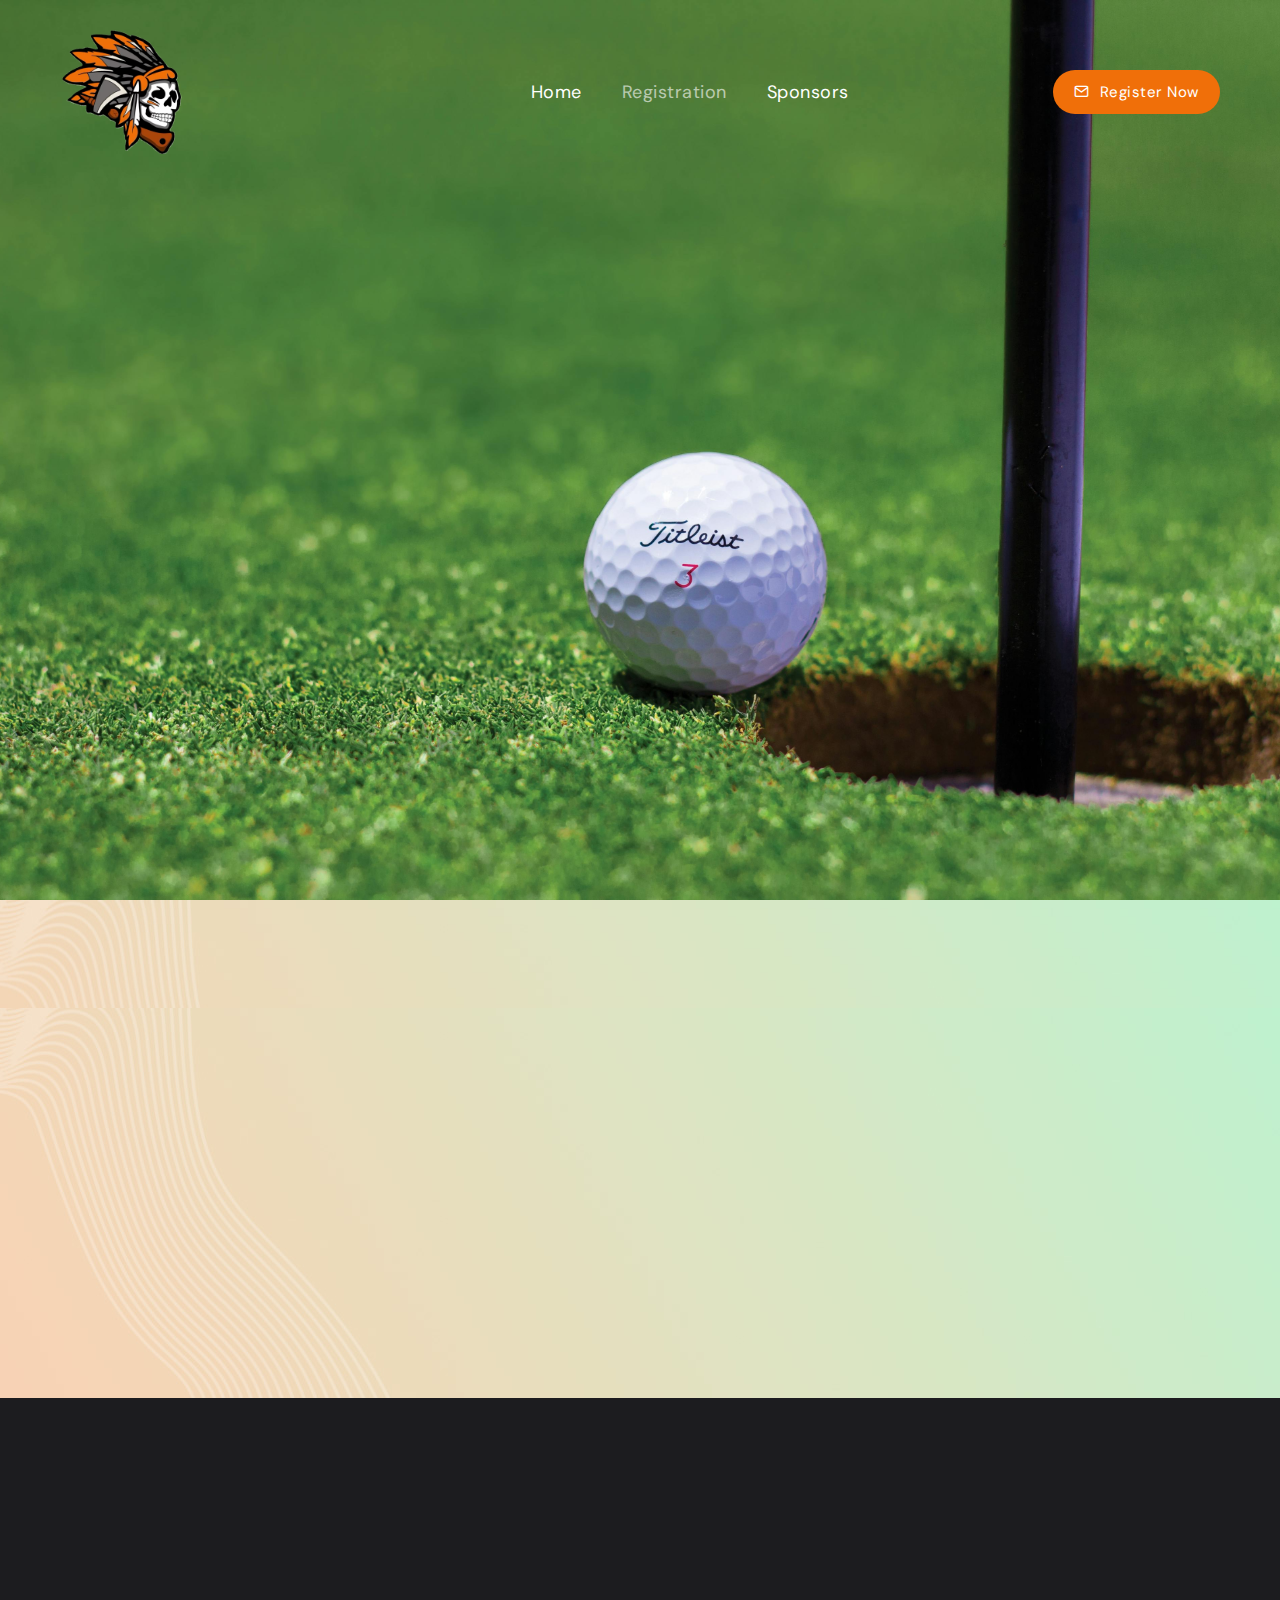
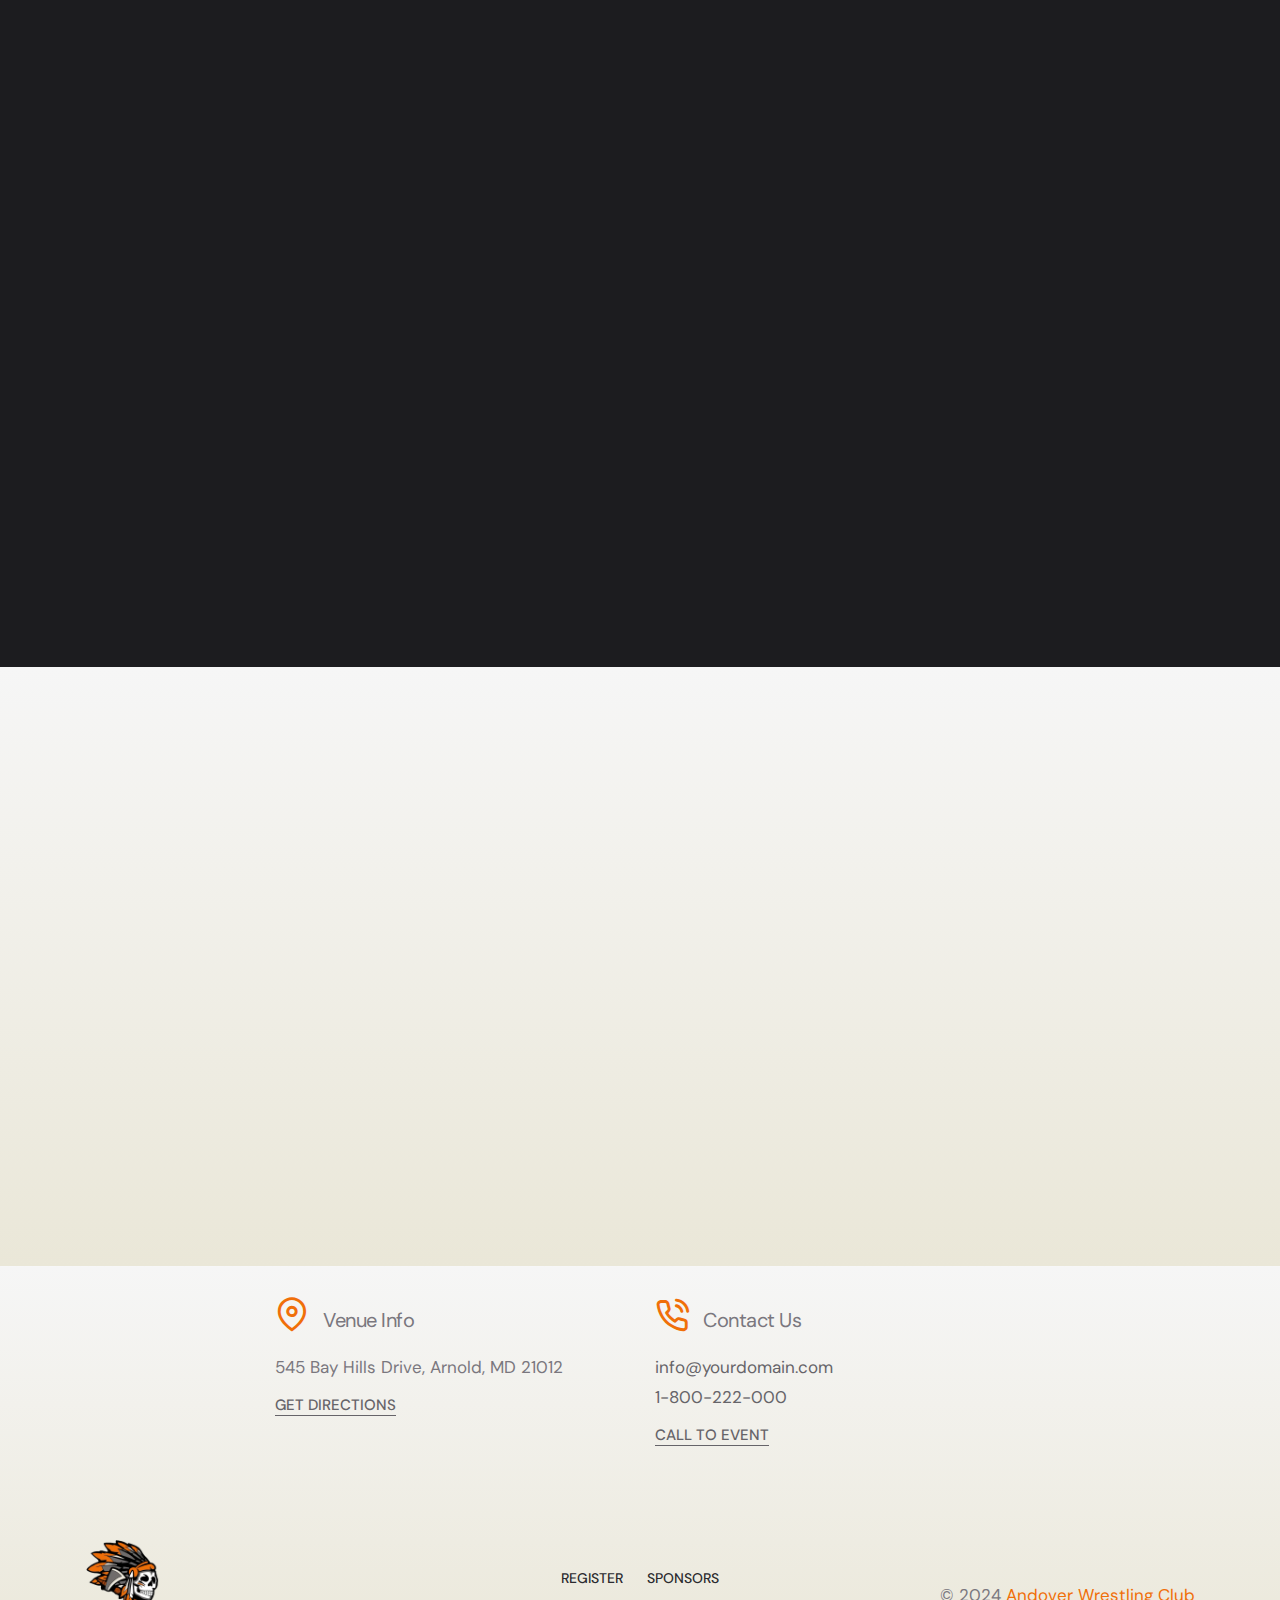
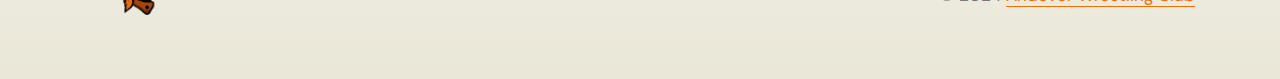
==== registration.html @ c6f67a7e "Initial Commit" ====
﻿<!DOCTYPE html>
<html class="no-js" lang="en">
  <head>
    <title>Andover Wrestling | 2nd Annual Golf Tournament</title>
    <meta charset="utf-8" />
    <meta http-equiv="X-UA-Compatible" content="IE=edge" />
    <meta name="viewport" content="width=device-width,initial-scale=1.0" />
    <meta
      name="description"
      content="Join us for the Andover Wrestling 2nd Annual Golf Tournament on May 19, 2025, at Bay Hills Golf Course in Arnold, MD. Support youth wrestling while enjoying a great day of golf and prizes!"
    />
    <!-- favicon icon -->
    <link rel="shortcut icon" href="images/favicon.ico" />
    <!-- google fonts preconnect -->
    <link rel="preconnect" href="https://fonts.googleapis.com" crossorigin />
    <link rel="preconnect" href="https://fonts.gstatic.com" crossorigin />
    <!-- style sheets and font icons -->
    <link rel="stylesheet" href="css/vendors.min.css" />
    <link rel="stylesheet" href="css/icon.min.css" />
    <link rel="stylesheet" href="css/style.css" />
    <link rel="stylesheet" href="css/responsive.css" />
    <link rel="stylesheet" href="css/conference.css" />
  </head>
  <body data-mobile-nav-style="classic">
    <!-- start header -->
    <header>
      <!-- start navigation -->
      <nav
        class="navbar navbar-expand-lg header-transparent bg-transparent disable-fixed"
      >
        <div class="container-fluid">
          <div class="col-auto col-lg-3 me-lg-0 me-auto">
            <a class="navbar-brand" href="index.html">
              <img
                src="images/Logo.png"
                data-at2x="images/Logo.png"
                alt="Andover Wrestling Golf Tournament Logo"
                class="default-logo"
              />
              <img
                src="images/Logo.png"
                data-at2x="images/Logo.png"
                alt=""
                class="alt-logo"
              />
              <img
                src="images/Logo.png"
                data-at2x="images/Logo.png"
                alt=""
                class="mobile-logo"
                style="max-height: 55px"
              />
            </a>
          </div>
          <div class="col-auto menu-order position-static">
            <button
              class="navbar-toggler float-start"
              type="button"
              data-bs-toggle="collapse"
              data-bs-target="#navbarNav"
              aria-controls="navbarNav"
              aria-label="Toggle navigation"
            >
              <span class="navbar-toggler-line"></span>
              <span class="navbar-toggler-line"></span>
              <span class="navbar-toggler-line"></span>
              <span class="navbar-toggler-line"></span>
            </button>
            <div class="collapse navbar-collapse" id="navbarNav">
              <ul class="navbar-nav alt-font ls-05px">
                <li class="nav-item">
                  <a href="index.html" class="nav-link">Home</a>
                </li>
                <li class="nav-item">
                  <a href="registration.html" class="nav-link">Registration</a>
                </li>
                <li class="nav-item">
                  <a href="sponsors.html" class="nav-link">Sponsors</a>
                </li>
              </ul>
            </div>
          </div>
          <div class="col-auto col-lg-2 text-end xs-ps-0 xs-pe-0">
            <div class="header-icon">
              <div class="header-button">
                <a
                  href="#register-form"
                  class="btn btn-small text-transform-none btn-base-color border-1 left-icon btn-rounded fw-500"
                >
                  <i
                    class="feather icon-feather-mail d-none d-xl-inline-block"
                  ></i>
                  Register Now
                </a>
              </div>
            </div>
          </div>
        </div>
      </nav>
    </header>
    <!-- end header -->
    <!-- start page title -->
    <section
      class="page-title-big-typography ipad-top-space-margin"
      data-parallax-background-ratio="0.5"
      style="
        height: 100vh;
        background-image: url(images/register-bg.jpg);
        background-position: bottom center;
      "
    >
      <div class="container">
        <div
          class="row align-items-center justify-content-center extra-small-screen"
        >
          <div class="col-lg-8 text-center page-title-extra-large">
            <h1 class="mb-0 text-white alt-font fw-600 ls-minus-5px">
              <span
                class="alt-font fs-100 md-fs-80 xs-fs-60 mt-15px text-outline-shadow fw-600 text-shadow-double-large"
                data-anime='{ "opacity": [0, 1], "easing": "easeOutQuad", "duration": 1000, "delay": 800 }'
                >Event Registration</span
              >
            </h1>
          </div>
        </div>
      </div>
    </section>
    <!-- end page title -->
    <!-- start section -->
    <section
      class="pt-0 half-section d-none d-md-block"
      style="background-image: url(images/demo-3d-parallax-bg.jpg)"
    >
      <div class="container-fluid">
        <div class="row">
          <div
            class="p-0 overlap-section text-start ps-7"
            data-anime='{ "opacity": [0, 1], "translateY": [50, 0], "delay": 1000, "duration": 600, "easing": "easeOutQuad" }'
          >
            <img
              src="images/golfball-rb.png"
              alt=""
              class="animation-rotation"
              style="max-height: 75px"
            />
          </div>
        </div>
      </div>
    </section>
    <!-- end section -->
    <!-- start section -->
    <section class="pt-0 sm-pt-50px overflow-hidden" style="background-image: url(images/demo-3d-parallax-bg.jpg)"">
      <div class="container">
        <div
          class="row row-cols-1 row-cols-lg-3 row-cols-md-2 justify-content-center"
          data-anime='{ "el": "childs", "translateX": [0, 0], "opacity": [0,1], "duration": 1200, "delay": 0, "staggervalue": 300, "easing": "easeOutQuad" }'
        >
          <!-- start rotate box item -->
          <div class="col rotate-box-style-02 md-mb-30px">
            <div class="w-100 min-h-300px text-center rotate-box to-left">
              <!-- start front side -->
              <div
                class="w-100 h-100 overflow-hidden z-index-1 border-radius-5px front-side border border-color-transparent-white-light"
              >
                <div class="rotate-content-front z-index-2">
                  <i
                    class="line-icon-Geo2-Love icon-extra-large text-base-color mb-25px"
                  ></i>
                  <div class="fs-20 text-white mb-5px">Attend here</div>
                  <span class="w-60 lg-w-70 d-block m-auto"
                    >545 Bay Hills Drive, Arnold, MD 21012</span
                  >
                </div>
              </div>
              <!-- end front side -->
              <!-- start back side -->
              <div
                class="w-100 h-100 overflow-hidden border-radius-5px back-side cover-background"
                style="
                  background-image: url(images/map.jpg);
                "
              >
                <div class="opacity-light bg-charcoal-blue"></div>
                <div
                  class="d-flex flex-column align-items-center justify-content-center h-100 z-index-2 rotate-content-back p-15"
                >
                  <a
                    href="https://www.google.com/maps/place/Bay+Hills+Golf+Club/@39.0449818,-76.479569,599m/data=!3m2!1e3!4b1!4m6!3m5!1s0x89b7f83e22e1c805:0xe577677ba167a8dd!8m2!3d39.0449777!4d-76.4769941!16s%2Fg%2F1tjrqw9m?entry=ttu&g_ep=EgoyMDI1MDEyOS4xIKXMDSoASAFQAw%3D%3D"
                    target="_blank"
                    class="btn btn-large btn-dark-gray btn-hover-animation btn-round-edge btn-box-shadow align-self-center"
                  >
                    <span>
                      <span class="btn-text">Location map</span>
                      <span class="btn-icon"
                        ><i class="fa-solid fa-arrow-right"></i
                      ></span>
                    </span>
                  </a>
                </div>
                <!-- end back side -->
              </div>
            </div>
          </div>
          <!-- end rotate box item -->
          <!-- start rotate box item -->
          <div class="col rotate-box-style-02 md-mb-30px">
            <div class="w-100 min-h-300px text-center rotate-box to-left">
              <!-- start front side -->
              <div
                class="w-100 h-100 overflow-hidden z-index-1 border-radius-5px front-side border border-color-transparent-white-light"
              >
                <div class="rotate-content-front z-index-2">
                  <i
                    class="line-icon-Headset icon-extra-large text-base-color mb-25px"
                  ></i>
                  <div class="fs-20 text-white mb-5px">Let's talk</div>
                  <span class="d-block m-auto">Feel free to get in touch?</span>
                  <span class="d-block m-auto">Give us a call toady.</span>
                </div>
              </div>
              <!-- end front side -->
              <!-- start back side -->
              <div
                class="w-100 h-100 overflow-hidden border-radius-5px back-side cover-background"
                style="
                  background-image: url('images/phone.jpg');
                "
              >
                <div class="opacity-light bg-charcoal-blue"></div>
                <div
                  class="d-flex flex-column align-items-center justify-content-center h-100 z-index-2 rotate-content-back p-15"
                >
                  <a
                    href="tel:+1-800-222-000"
                    class="btn btn-large btn-dark-gray btn-hover-animation btn-round-edge btn-box-shadow align-self-center"
                  >
                    <span>
                      <span class="btn-text">Talk with us</span>
                      <span class="btn-icon"
                        ><i class="fa-solid fa-arrow-right"></i
                      ></span>
                    </span>
                  </a>
                </div>
                <!-- end back side -->
              </div>
            </div>
          </div>
          <!-- end rotate box item -->
          <!-- start rotate box item -->
          <div class="col rotate-box-style-02">
            <div class="w-100 min-h-300px text-center rotate-box to-left">
              <!-- start front side -->
              <div
                class="w-100 h-100 overflow-hidden z-index-1 border-radius-5px front-side border border-color-transparent-white-light"
              >
                <div class="rotate-content-front z-index-2">
                  <i
                    class="line-icon-Mail-Read icon-extra-large text-base-color mb-25px"
                  ></i>
                  <div class="fs-20 text-white mb-5px">Say hello</div>
                  <span class="d-block m-auto">How can we help you?</span>
                  <span class="d-block m-auto">Send us an email.</span>
                </div>
              </div>
              <!-- end front side -->
              <!-- start back side -->
              <div
                class="w-100 h-100 overflow-hidden border-radius-5px back-side cover-background"
                style="
                  background-image: url('images/typing.jpg');
                "
              >
                <div class="opacity-light bg-charcoal-blue"></div>
                <div
                  class="d-flex flex-column align-items-center justify-content-center h-100 z-index-2 rotate-content-back p-15"
                >
                  <a
                    href="mailto:info@yourdomain.com"
                    class="btn btn-large btn-dark-gray btn-hover-animation btn-round-edge btn-box-shadow align-self-center"
                  >
                    <span>
                      <span class="btn-text">Support desk</span>
                      <span class="btn-icon"
                        ><i class="fa-solid fa-arrow-right"></i
                      ></span>
                    </span>
                  </a>
                </div>
                <!-- end back side -->
              </div>
            </div>
          </div>
          <!-- end rotate box item -->
        </div>
      </div>
    </section>
    <!-- end section -->
    <!-- start section -->
    <section class="bg-midnight-blue pt-10" id="register-form">
      <div class="container">
        <div
          class="row justify-content-center mb-3 xs-mb-8"
          data-anime='{ "translateY": [50, 0], "opacity": [0,1], "duration": 600, "delay": 0, "staggervalue": 300, "easing": "easeOutQuad" }'
        >
          <div class="col-xl-7 col-lg-8 text-center">
            <h2 class="alt-font text-white fw-500 ls-minus-2px">
              <span
                class="w-20px h-4px d-inline-block bg-base-color me-10px"
              ></span
              >Register now and be a part of the tournament.
            </h2>
          </div>
        </div>
        <div
          class="row row-cols-md-1 justify-content-center"
          data-anime='{ "translateY": [0, 0], "opacity": [0,1], "duration": 600, "delay": 100, "staggervalue": 300, "easing": "easeOutQuad" }'
        >
          <div class="col-xl-9 col-lg-11">
            <!-- start contact form -->
            <form
              action="email-templates/contact-form.php"
              method="post"
              class="row contact-form-style-02"
            >
              <div class="col-md-6 mb-30px">
                <input
                  class="input-name bg-transparent border-color-transparent-white-light form-control required"
                  type="text"
                  name="name"
                  placeholder="Your name*"
                />
              </div>
              <div class="col-md-6 mb-30px">
                <input
                  class="bg-transparent border-color-transparent-white-light form-control required"
                  type="email"
                  name="email"
                  placeholder="Your email address*"
                />
              </div>
              <div class="col-md-6 mb-30px">
                <input
                  class="bg-transparent border-color-transparent-white-light form-control"
                  type="tel"
                  name="phone"
                  placeholder="Your phone"
                />
              </div>
              <div class="col-md-6 mb-30px">
                <input
                  class="bg-transparent border-color-transparent-white-light form-control"
                  type="text"
                  name="subject"
                  name="subject"
                  placeholder="Your subject"
                />
              </div>
              <div class="col-md-12 mb-40px">
                <textarea
                  class="bg-transparent border-color-transparent-white-light form-control"
                  cols="40"
                  rows="4"
                  name="comment"
                  placeholder="Please Include the names of all golfers in your group, and any special requests or accommodations needed."
                ></textarea>
              </div>
              <div class="col-lg-7 col-md-8">
                <p class="mb-0 lh-30 text-center text-md-start fs-16">
                  Upon submission, you will be responsible for payment to complete your registration. Payment can be made via Venmo using the QR code or link provided. If you have any questions, please contact us at
                  <a href="mailto:info@yourdomain.com">info@yourdomain.com</a>.
                </p>
              </div>
              <div class="col-lg-5 col-md-4 text-center text-md-end sm-mt-20px">
                <input type="hidden" name="redirect" value="" />
                <button
                  class="btn btn-medium btn-base-color btn-hover-animation btn-round-edge btn-box-shadow align-self-center submit"
                  type="submit"
                >
                  <span>
                    <span class="btn-text">Submit</span>
                    <span class="btn-icon"
                      ><i class="fa-solid fa-arrow-right"></i
                    ></span>
                  </span>
                </button>
              </div>
              <div class="col-12">
                <div class="form-results mt-20px d-none"></div>
              </div>
            </form>
            <!-- end contact form -->
          </div>
        </div>
      </div>
    </section>
    <!-- end section -->
    <!-- start section -->
    <section
      class="gradient-sky border-bottom border-color-transparent-white-light"
    >
      <div class="container">
        <div class="row align-items-center">
          <div
            class="col-lg-6 md-mb-50px position-relative"
            data-anime='{ "effect": "slide", "color": "#ffffff", "direction":"lr", "easing": "easeOutQuad", "delay":50}'
          >
            <img
              class="w-100 border-radius-5px"
              src="images/register-bg.webp"
              alt=""
            />
          </div>
          <div
            class="col-xl-5 offset-xl-1 col-lg-6"
            data-anime='{ "el": "childs", "translateY": [50, 0], "opacity": [0,1], "duration": 600, "delay": 0, "staggervalue": 300, "easing": "easeOutQuad" }'
          >
            <h2
              class="alt-font text-medium-gray fw-500 ls-minus-2px mb-35px lg-mb-30px"
            >
              <span
                class="w-20px h-4px d-inline-block bg-base-color me-10px"
              ></span
              >Frequently asked and question.
            </h2>
            <div class="row justify-content-center">
              <div class="col-12">
                <div
                  class="accordion accordion-style-02"
                  id="accordion-style-02"
                  data-active-icon="icon-feather-minus"
                  data-inactive-icon="icon-feather-plus"
                >
                  <!-- start accordion item -->
                  <div class="accordion-item active-accordion">
                    <div
                      class="accordion-header border-bottom border-color-transparent-white-light"
                    >
                      <a
                        href=""
                        data-bs-toggle="collapse"
                        data-bs-target="#accordion-style-02-01"
                        aria-expanded="true"
                        data-bs-parent="#accordion-style-02"
                      >
                        <div class="accordion-title mb-0 position-relative">
                          <i
                            class="feather icon-feather-minus body-text-color"
                          ></i
                          ><span class="fs-18 text-black"
                            >Can I pay cash at the event?</span
                          >
                        </div>
                      </a>
                    </div>
                    <div
                      id="accordion-style-02-01"
                      class="accordion-collapse collapse show"
                      data-bs-parent="#accordion-style-02"
                    >
                      <div
                        class="accordion-body last-paragraph-no-margin border-bottom border-color-transparent-white-light text-medium-gray"
                      >
                        <p>
                          Lorem ipsum is simply dummy text of typesetting
                          industry. standard dummy text.
                        </p>
                      </div>
                    </div>
                  </div>
                  <!-- end accordion item -->
                  <!-- start accordion item -->
                  <div class="accordion-item">
                    <div
                      class="accordion-header border-bottom border-color-transparent-white-light"
                    >
                      <a
                        href=""
                        data-bs-toggle="collapse"
                        data-bs-target="#accordion-style-02-02"
                        aria-expanded="false"
                        data-bs-parent="#accordion-style-02"
                      >
                        <div class="accordion-title mb-0 position-relative">
                          <i
                            class="feather icon-feather-plus body-text-color"
                          ></i
                          ><span class="fs-18 text-black"
                            >What are my payment options?</span
                          >
                        </div>
                      </a>
                    </div>
                    <div
                      id="accordion-style-02-02"
                      class="accordion-collapse collapse"
                      data-bs-parent="#accordion-style-02"
                    >
                      <div
                        class="accordion-body last-paragraph-no-margin border-bottom border-color-transparent-white-light text-medium-gray"
                      >
                        <p>
                          Lorem ipsum is simply dummy text of typesetting
                          industry. standard dummy text.
                        </p>
                      </div>
                    </div>
                  </div>
                  <!-- end accordion item -->
                  <!-- start accordion item -->
                  <div class="accordion-item">
                    <div
                      class="accordion-header border-bottom border-color-transparent"
                    >
                      <a
                        href=""
                        data-bs-toggle="collapse"
                        data-bs-target="#accordion-style-02-03"
                        aria-expanded="false"
                        data-bs-parent="#accordion-style-02"
                      >
                        <div class="accordion-title mb-0 position-relative">
                          <i
                            class="feather icon-feather-plus body-text-color"
                          ></i
                          ><span class="fs-18 text-black"
                            >Some other Question?</span
                          >
                        </div>
                      </a>
                    </div>
                    <div
                      id="accordion-style-02-03"
                      class="accordion-collapse collapse"
                      data-bs-parent="#accordion-style-02"
                    >
                      <div
                        class="accordion-body last-paragraph-no-margin border-bottom border-color-transparent text-medium-gray"
                      >
                        <p>
                          Lorem ipsum is simply dummy text of typesetting
                          industry. standard dummy text.
                        </p>
                      </div>
                    </div>
                  </div>
                  <!-- end accordion item -->
                </div>
              </div>
            </div>
          </div>
        </div>
      </div>
    </section>
    <!-- end section -->
        <!-- start footer -->
        <footer class="gradient-sky">
            <div class="container">
              <!-- Top Footer: Venue & Contact Info -->
              <div class="row justify-content-center text-center text-sm-start mb-4">
                <!-- Venue Info -->
                <div class="col-lg-4 col-md-6 mb-4">
                  <h4 class="alt-font text-medium-gray mb-10px fs-20">
                    <i
                      class="feather icon-feather-map-pin icon-medium text-base-color me-10px"
                    ></i>
                    Venue Info
                  </h4>
                  <p class="mb-2">545 Bay Hills Drive, Arnold, MD 21012</p>
                  <a
                    href="https://www.google.com/maps/place/Bay+Hills+Golf+Club/@39.0449818,-76.479569,599m/data=!3m2!1e3!4b1!4m6!3m5!1s0x89b7f83e22e1c805:0xe577677ba167a8dd!8m2!3d39.0449777!4d-76.4769941!16s%2Fg%2F1tjrqw9m?entry=ttu&g_ep=EgoyMDI1MDEyOS4xIKXMDSoASAFQAw%3D%3D"
                    class="text-decoration-line-bottom text-uppercase fs-15 alt-font fw-500"
                    >Get Directions</a
                  >
                </div>
      
                <!-- Contact Info -->
                <div class="col-lg-4 col-md-6 mb-4">
                  <h4 class="alt-font text-medium-gray mb-10px fs-20">
                    <i
                      class="feather icon-feather-phone-call icon-medium text-base-color me-10px"
                    ></i>
                    Contact Us
                  </h4>
                  <a href="mailto:info@yourdomain.com" class="d-block"
                    >info@yourdomain.com</a
                  >
                  <a href="tel:1800222000" class="d-block mb-2">1-800-222-000</a>
                  <a
                    href="#"
                    class="text-decoration-line-bottom text-uppercase fs-15 alt-font fw-500"
                    >Call to Event</a
                  >
                </div>
              </div>
      
              <!-- Bottom Footer: Logo, Navigation & Copyright -->
              <div class="row align-items-center">
                <!-- Logo -->
                <div class="col-lg-3 col-md-4 text-center text-md-start mb-3 mb-md-0">
                  <a href="index.html" class="footer-logo d-inline-block">
                    <img
                      src="images/Logo.png"
                      data-at2x="images/Logo.png"
                      alt="Event Logo"
                    />
                  </a>
                </div>
      
                <!-- Navigation -->
                <div class="col-lg-6 col-md-4 text-center mb-3 mb-md-0">
                  <ul
                    class="footer-navbar alt-font d-flex justify-content-center gap-4"
                  >
                    <li class="nav-item">
                      <a href="registration.html" class="nav-link">Register</a>
                    </li>
                    <li class="nav-item">
                      <a href="sponsors.html" class="nav-link">Sponsors</a>
                    </li>
                  </ul>
                </div>
      
                <!-- Copyright -->
                <div class="col-lg-3 col-md-4 text-center text-md-end">
                  <p class="mb-0">
                    &COPY; 2024
                    <a
                      href="index.html"
                      target="_blank"
                      class="text-decoration-line-bottom text-base-color"
                    >
                      Andover Wrestling Club
                    </a>
                  </p>
                </div>
              </div>
            </div>
          </footer>
          <!-- end footer -->
    <!-- start scroll progress -->
    <div class="scroll-progress d-none d-xxl-block">
      <a href="#" class="scroll-top" aria-label="scroll">
        <span class="scroll-text">Scroll</span
        ><span class="scroll-line"><span class="scroll-point"></span></span>
      </a>
    </div>
    <!-- end scroll progress -->
    <!-- javascript libraries -->
    <script type="text/javascript" src="js/jquery.js"></script>
    <script type="text/javascript" src="js/vendors.min.js"></script>
    <script type="text/javascript" src="js/main.js"></script>
  </body>
</html>
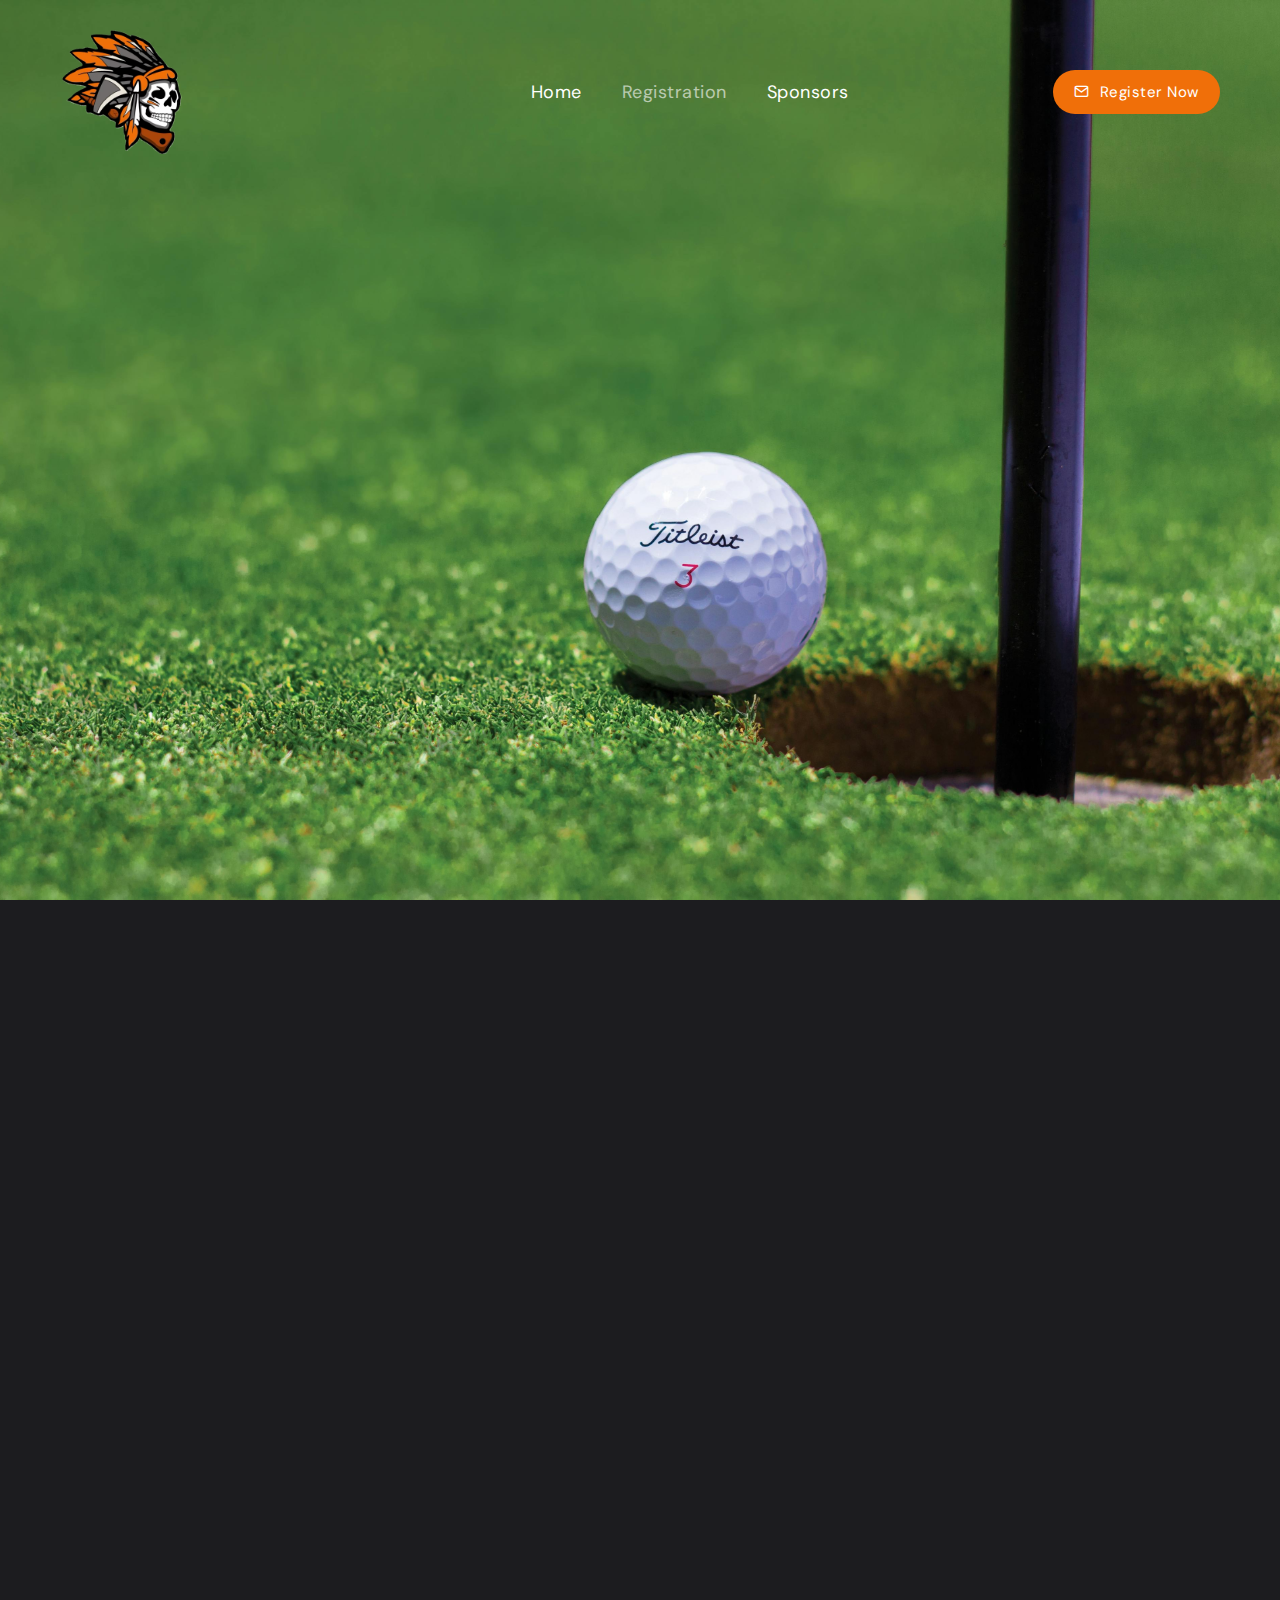
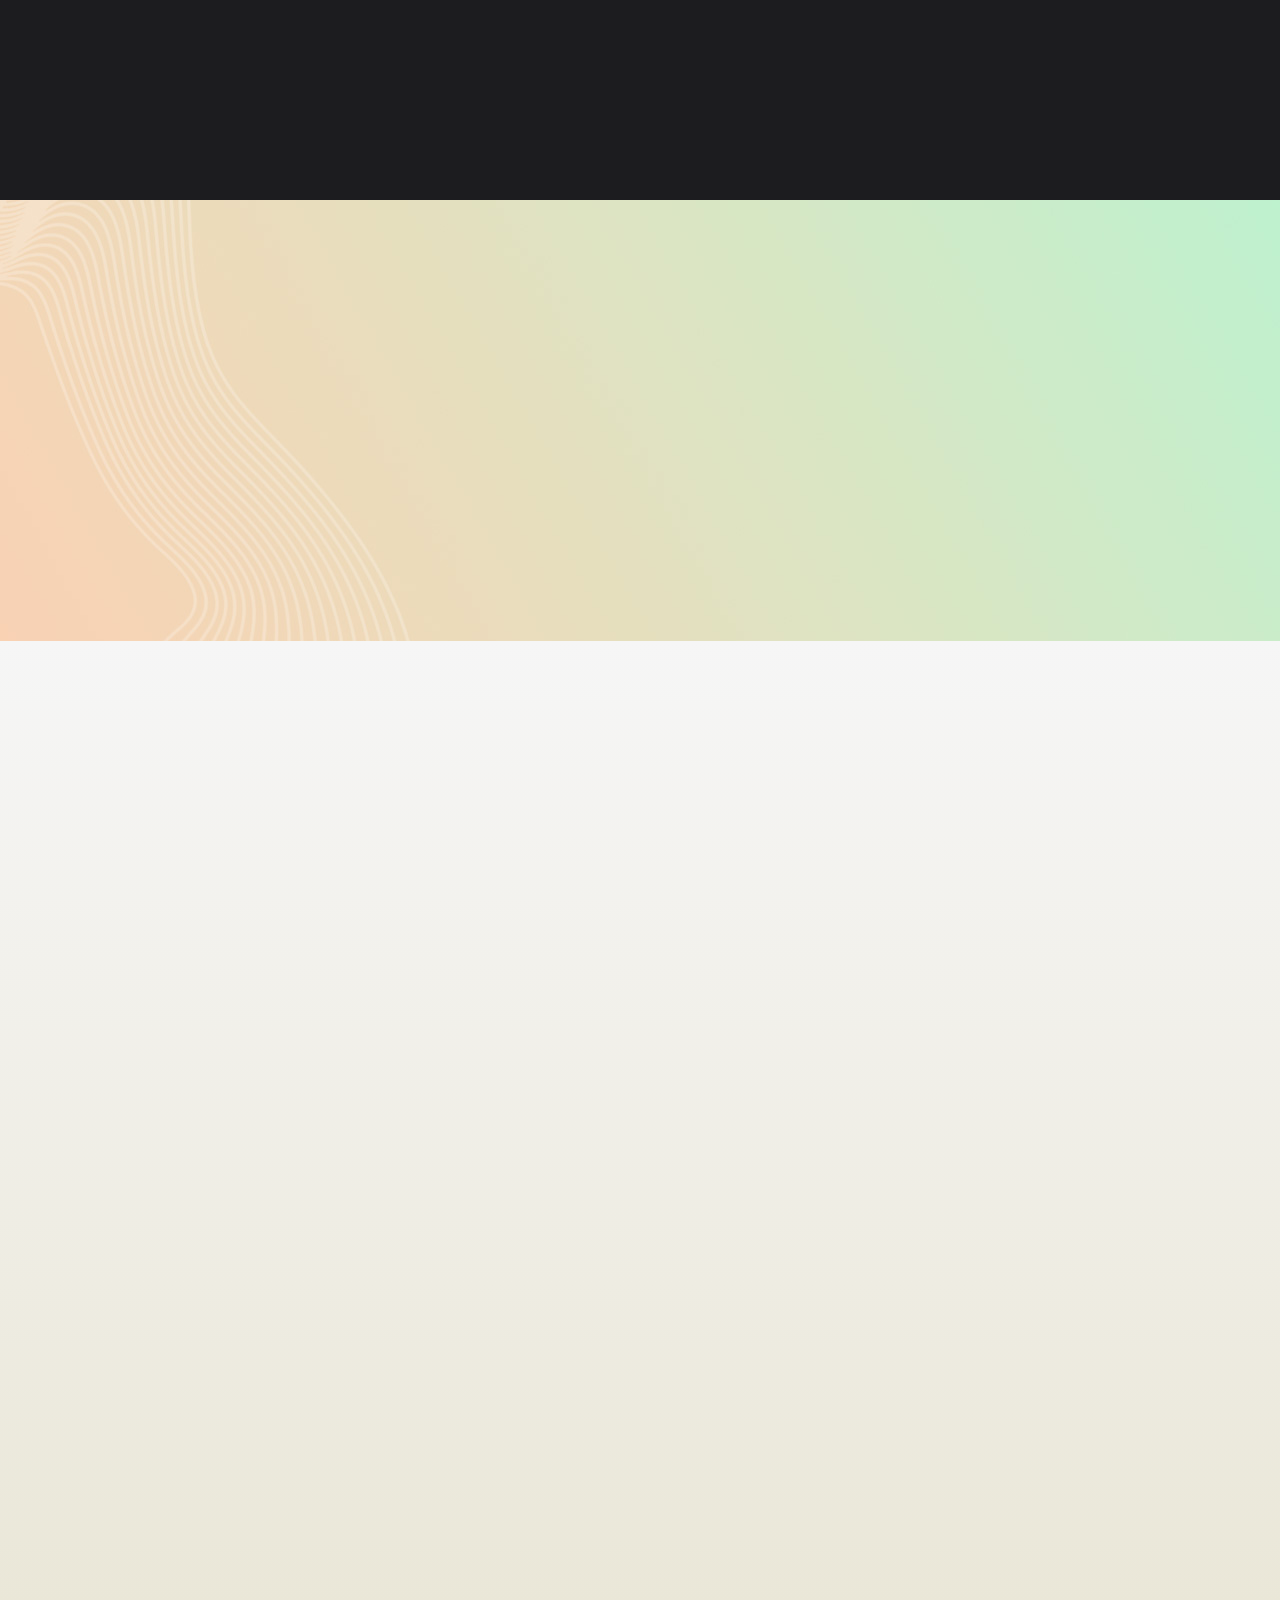
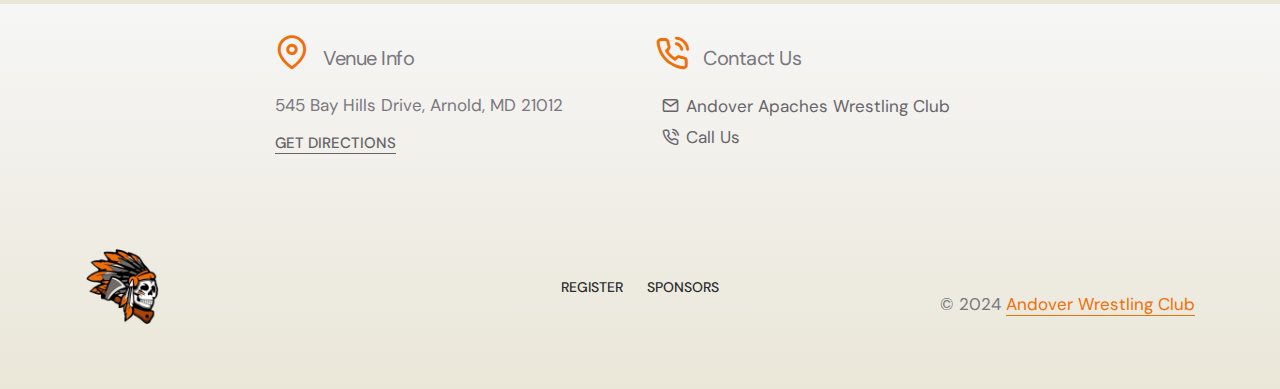
==== commit 99d41733: "Change content and update styles" ====
--- a/registration.html
+++ b/registration.html
@@ -128,8 +128,7 @@
     <!-- end page title -->
     <!-- start section -->
     <section
-      class="pt-0 half-section d-none d-md-block"
-      style="background-image: url(images/demo-3d-parallax-bg.jpg)"
+      class="pt-0 half-section d-none d-md-block bg-midnight-blue"
     >
       <div class="container-fluid">
         <div class="row">
@@ -148,8 +147,107 @@
       </div>
     </section>
     <!-- end section -->
+     <!-- start section -->
+    <section class="bg-midnight-blue pt-4" id="register-form">
+        <div class="container">
+          <div
+            class="row justify-content-center mb-3 xs-mb-8"
+            data-anime='{ "translateY": [50, 0], "opacity": [0,1], "duration": 600, "delay": 0, "staggervalue": 300, "easing": "easeOutQuad" }'
+          >
+            <div class="col-xl-7 col-lg-8 text-center">
+              <h2 class="alt-font text-white fw-500 ls-minus-2px">
+                <span
+                  class="w-20px h-4px d-inline-block bg-base-color me-10px"
+                ></span
+                >Register now and be a part of the tournament.
+              </h2>
+            </div>
+          </div>
+          <div
+            class="row row-cols-md-1 justify-content-center"
+            data-anime='{ "translateY": [0, 0], "opacity": [0,1], "duration": 600, "delay": 100, "staggervalue": 300, "easing": "easeOutQuad" }'
+          >
+            <div class="col-xl-9 col-lg-11">
+              <!-- start contact form -->
+              <form
+                action="email-templates/contact-form.php"
+                method="post"
+                class="row contact-form-style-02"
+              >
+                <div class="col-md-6 mb-30px">
+                  <input
+                    class="input-name bg-transparent border-color-transparent-white-light form-control required"
+                    type="text"
+                    name="name"
+                    placeholder="Your name*"
+                  />
+                </div>
+                <div class="col-md-6 mb-30px">
+                  <input
+                    class="bg-transparent border-color-transparent-white-light form-control required"
+                    type="email"
+                    name="email"
+                    placeholder="Your email address*"
+                  />
+                </div>
+                <div class="col-md-6 mb-30px">
+                  <input
+                    class="bg-transparent border-color-transparent-white-light form-control"
+                    type="tel"
+                    name="phone"
+                    placeholder="Your phone"
+                  />
+                </div>
+                <div class="col-md-6 mb-30px">
+                  <input
+                    class="bg-transparent border-color-transparent-white-light form-control"
+                    type="text"
+                    name="subject"
+                    name="subject"
+                    placeholder="Group/Team name"
+                  />
+                </div>
+                <div class="col-md-12 mb-40px">
+                  <textarea
+                    class="bg-transparent border-color-transparent-white-light form-control"
+                    cols="40"
+                    rows="4"
+                    name="comment"
+                    placeholder="Please Include the names of all golfers in your group, and any special requests or accommodations needed."
+                  ></textarea>
+                </div>
+                <div class="col-lg-7 col-md-8">
+                  <p class="mb-0 lh-30 text-center text-md-start fs-16">
+                    Upon submission, you will be responsible for payment to complete your registration. Payment can be made via Venmo using the QR code or link provided. If you have any questions, please contact us at
+                    <a href="mailto:andoverapacheswc@gmail.com">AndoverApachesWC</a>.
+                  </p>
+                </div>
+                <div class="col-lg-5 col-md-4 text-center text-md-end sm-mt-20px">
+                  <input type="hidden" name="redirect" value="" />
+                  <button
+                    class="btn btn-medium btn-base-color btn-hover-animation btn-round-edge btn-box-shadow align-self-center submit"
+                    type="submit"
+                  >
+                    <span>
+                      <span class="btn-text">Submit</span>
+                      <span class="btn-icon"
+                        ><i class="fa-solid fa-arrow-right"></i
+                      ></span>
+                    </span>
+                  </button>
+                </div>
+                <div class="col-12">
+                  <div class="form-results mt-20px d-none"></div>
+                </div>
+              </form>
+              <!-- end contact form -->
+            </div>
+          </div>
+        </div>
+      </section>
+      <!-- end section -->
     <!-- start section -->
-    <section class="pt-0 sm-pt-50px overflow-hidden" style="background-image: url(images/demo-3d-parallax-bg.jpg)"">
+    <section class="pt-4 sm-pt-50px overflow-hidden" style="background-image: url(images/demo-3d-parallax-bg.jpg)"">
       <div class="container">
         <div
           class="row row-cols-1 row-cols-lg-3 row-cols-md-2 justify-content-center"
@@ -214,7 +312,7 @@
                     class="line-icon-Headset icon-extra-large text-base-color mb-25px"
                   ></i>
                   <div class="fs-20 text-white mb-5px">Let's talk</div>
-                  <span class="d-block m-auto">Feel free to get in touch?</span>
+                  <span class="d-block m-auto">Need to get in touch?</span>
                   <span class="d-block m-auto">Give us a call toady.</span>
                 </div>
               </div>
@@ -231,7 +329,7 @@
                   class="d-flex flex-column align-items-center justify-content-center h-100 z-index-2 rotate-content-back p-15"
                 >
                   <a
-                    href="tel:+1-800-222-000"
+                    href="tel:+1-443-848-1322"
                     class="btn btn-large btn-dark-gray btn-hover-animation btn-round-edge btn-box-shadow align-self-center"
                   >
                     <span>
@@ -276,11 +374,11 @@
                   class="d-flex flex-column align-items-center justify-content-center h-100 z-index-2 rotate-content-back p-15"
                 >
                   <a
-                    href="mailto:info@yourdomain.com"
+                    href="mailto:andoverapacheswc@gmail.com"
                     class="btn btn-large btn-dark-gray btn-hover-animation btn-round-edge btn-box-shadow align-self-center"
                   >
                     <span>
-                      <span class="btn-text">Support desk</span>
+                      <span class="btn-text">Email</span>
                       <span class="btn-icon"
                         ><i class="fa-solid fa-arrow-right"></i
                       ></span>
@@ -292,105 +390,6 @@
             </div>
           </div>
           <!-- end rotate box item -->
-        </div>
-      </div>
-    </section>
-    <!-- end section -->
-    <!-- start section -->
-    <section class="bg-midnight-blue pt-10" id="register-form">
-      <div class="container">
-        <div
-          class="row justify-content-center mb-3 xs-mb-8"
-          data-anime='{ "translateY": [50, 0], "opacity": [0,1], "duration": 600, "delay": 0, "staggervalue": 300, "easing": "easeOutQuad" }'
-        >
-          <div class="col-xl-7 col-lg-8 text-center">
-            <h2 class="alt-font text-white fw-500 ls-minus-2px">
-              <span
-                class="w-20px h-4px d-inline-block bg-base-color me-10px"
-              ></span
-              >Register now and be a part of the tournament.
-            </h2>
-          </div>
-        </div>
-        <div
-          class="row row-cols-md-1 justify-content-center"
-          data-anime='{ "translateY": [0, 0], "opacity": [0,1], "duration": 600, "delay": 100, "staggervalue": 300, "easing": "easeOutQuad" }'
-        >
-          <div class="col-xl-9 col-lg-11">
-            <!-- start contact form -->
-            <form
-              action="email-templates/contact-form.php"
-              method="post"
-              class="row contact-form-style-02"
-            >
-              <div class="col-md-6 mb-30px">
-                <input
-                  class="input-name bg-transparent border-color-transparent-white-light form-control required"
-                  type="text"
-                  name="name"
-                  placeholder="Your name*"
-                />
-              </div>
-              <div class="col-md-6 mb-30px">
-                <input
-                  class="bg-transparent border-color-transparent-white-light form-control required"
-                  type="email"
-                  name="email"
-                  placeholder="Your email address*"
-                />
-              </div>
-              <div class="col-md-6 mb-30px">
-                <input
-                  class="bg-transparent border-color-transparent-white-light form-control"
-                  type="tel"
-                  name="phone"
-                  placeholder="Your phone"
-                />
-              </div>
-              <div class="col-md-6 mb-30px">
-                <input
-                  class="bg-transparent border-color-transparent-white-light form-control"
-                  type="text"
-                  name="subject"
-                  name="subject"
-                  placeholder="Your subject"
-                />
-              </div>
-              <div class="col-md-12 mb-40px">
-                <textarea
-                  class="bg-transparent border-color-transparent-white-light form-control"
-                  cols="40"
-                  rows="4"
-                  name="comment"
-                  placeholder="Please Include the names of all golfers in your group, and any special requests or accommodations needed."
-                ></textarea>
-              </div>
-              <div class="col-lg-7 col-md-8">
-                <p class="mb-0 lh-30 text-center text-md-start fs-16">
-                  Upon submission, you will be responsible for payment to complete your registration. Payment can be made via Venmo using the QR code or link provided. If you have any questions, please contact us at
-                  <a href="mailto:info@yourdomain.com">info@yourdomain.com</a>.
-                </p>
-              </div>
-              <div class="col-lg-5 col-md-4 text-center text-md-end sm-mt-20px">
-                <input type="hidden" name="redirect" value="" />
-                <button
-                  class="btn btn-medium btn-base-color btn-hover-animation btn-round-edge btn-box-shadow align-self-center submit"
-                  type="submit"
-                >
-                  <span>
-                    <span class="btn-text">Submit</span>
-                    <span class="btn-icon"
-                      ><i class="fa-solid fa-arrow-right"></i
-                    ></span>
-                  </span>
-                </button>
-              </div>
-              <div class="col-12">
-                <div class="form-results mt-20px d-none"></div>
-              </div>
-            </form>
-            <!-- end contact form -->
-          </div>
         </div>
       </div>
     </section>
@@ -448,7 +447,7 @@
                             class="feather icon-feather-minus body-text-color"
                           ></i
                           ><span class="fs-18 text-black"
-                            >Can I pay cash at the event?</span
+                            >What if I don’t have a Venmo account?</span
                           >
                         </div>
                       </a>
@@ -462,8 +461,9 @@
                         class="accordion-body last-paragraph-no-margin border-bottom border-color-transparent-white-light text-medium-gray"
                       >
                         <p>
-                          Lorem ipsum is simply dummy text of typesetting
-                          industry. standard dummy text.
+                            Alternative payment methods will be accepted. Please reach out to Ryan Saumenig at <a href="tel: +1-443-848-1322">(443)848-1322</a> or via <a href="mailto:andoverapacheswc@gmail.com" 
+                            >Email</a
+                          > to make alternative payment arrangements.
                         </p>
                       </div>
                     </div>
@@ -486,7 +486,7 @@
                             class="feather icon-feather-plus body-text-color"
                           ></i
                           ><span class="fs-18 text-black"
-                            >What are my payment options?</span
+                            >What food and beverages are available during the tournament?</span
                           >
                         </div>
                       </a>
@@ -500,8 +500,7 @@
                         class="accordion-body last-paragraph-no-margin border-bottom border-color-transparent-white-light text-medium-gray"
                       >
                         <p>
-                          Lorem ipsum is simply dummy text of typesetting
-                          industry. standard dummy text.
+                            A breakfast of donuts, muffins, juice and coffee will be available during registration. Drinks are available throughout the event. Available beverages are assorted sodas, water, Gatorade, domestic beer and seltzers.  A BBQ lunch will follow with Braised Beef Brisket, Pulled BBQ Chicken, Baked Beans, Green Beans, Potato Salad, Cole Slaw with all the fixin’s and sweets for dessert. All food and beverage items listed above are available at no cost to tournament participants. Other premium beverage options not mentioned above are available for purchase at the bar.
                         </p>
                       </div>
                     </div>
@@ -524,7 +523,7 @@
                             class="feather icon-feather-plus body-text-color"
                           ></i
                           ><span class="fs-18 text-black"
-                            >Some other Question?</span
+                            >How long does the tournament last?</span
                           >
                         </div>
                       </a>
@@ -538,8 +537,155 @@
                         class="accordion-body last-paragraph-no-margin border-bottom border-color-transparent text-medium-gray"
                       >
                         <p>
-                          Lorem ipsum is simply dummy text of typesetting
-                          industry. standard dummy text.
+                            Registration will start at 7:30am with golf starting at 9:00am. Depending on final count of golfers, the tournament should wrap up around 2:00pm with a lunch to follow. All raffles and prizes will be announced during the lunch following the tournament.
+                        </p>
+                      </div>
+                    </div>
+                  </div>
+                  <!-- end accordion item -->
+                   <!-- start accordion item -->
+                  <div class="accordion-item">
+                    <div
+                      class="accordion-header border-bottom border-color-transparent"
+                    >
+                      <a
+                        href=""
+                        data-bs-toggle="collapse"
+                        data-bs-target="#accordion-style-02-04"
+                        aria-expanded="false"
+                        data-bs-parent="#accordion-style-02"
+                      >
+                        <div class="accordion-title mb-0 position-relative">
+                          <i
+                            class="feather icon-feather-plus body-text-color"
+                          ></i
+                          ><span class="fs-18 text-black"
+                            >How will the raffles work?</span
+                          >
+                        </div>
+                      </a>
+                    </div>
+                    <div
+                      id="accordion-style-02-04"
+                      class="accordion-collapse collapse"
+                      data-bs-parent="#accordion-style-02"
+                    >
+                      <div
+                        class="accordion-body last-paragraph-no-margin border-bottom border-color-transparent text-medium-gray"
+                      >
+                        <p>
+                            Raffle tickets for the raffles will be available starting during registration. Venmo or cash will be accepted to purchase the raffle tickets. There will also be volunteers driving around on a golf cart throughout the tournament offering raffle tickets. Drawings for the raffle will occur during the lunch after the tournament.
+                        </p>
+                      </div>
+                    </div>
+                  </div>
+                  <!-- end accordion item -->
+                   <!-- start accordion item -->
+                  <div class="accordion-item">
+                    <div
+                      class="accordion-header border-bottom border-color-transparent"
+                    >
+                      <a
+                        href=""
+                        data-bs-toggle="collapse"
+                        data-bs-target="#accordion-style-02-05"
+                        aria-expanded="false"
+                        data-bs-parent="#accordion-style-02"
+                      >
+                        <div class="accordion-title mb-0 position-relative">
+                          <i
+                            class="feather icon-feather-plus body-text-color"
+                          ></i
+                          ><span class="fs-18 text-black"
+                            >What if I don’t have a foursome, can I still participate?</span
+                          >
+                        </div>
+                      </a>
+                    </div>
+                    <div
+                      id="accordion-style-02-05"
+                      class="accordion-collapse collapse"
+                      data-bs-parent="#accordion-style-02"
+                    >
+                      <div
+                        class="accordion-body last-paragraph-no-margin border-bottom border-color-transparent text-medium-gray"
+                      >
+                        <p>
+                            Yes, you can register as an individual or as a group of two, three or four. No more than four participants can be grouped together at one time. If you have two groups, please register each group separately with a comment on the registration form that you would like to be lined up together. Groups of two and three may be paired together with other individuals or small groups to make a foursome.  
+                        </p>
+                      </div>
+                    </div>
+                  </div>
+                  <!-- end accordion item -->
+                   <!-- start accordion item -->
+                  <div class="accordion-item">
+                    <div
+                      class="accordion-header border-bottom border-color-transparent"
+                    >
+                      <a
+                        href=""
+                        data-bs-toggle="collapse"
+                        data-bs-target="#accordion-style-02-06"
+                        aria-expanded="false"
+                        data-bs-parent="#accordion-style-02"
+                      >
+                        <div class="accordion-title mb-0 position-relative">
+                          <i
+                            class="feather icon-feather-plus body-text-color"
+                          ></i
+                          ><span class="fs-18 text-black"
+                            >What if the weather doesn’t cooperate?</span
+                          >
+                        </div>
+                      </a>
+                    </div>
+                    <div
+                      id="accordion-style-02-06"
+                      class="accordion-collapse collapse"
+                      data-bs-parent="#accordion-style-02"
+                    >
+                      <div
+                        class="accordion-body last-paragraph-no-margin border-bottom border-color-transparent text-medium-gray"
+                      >
+                        <p>
+                            Golf tournaments are “Rain or Shine” events. In cases of severe weather where the course is completely closed, tournament directors will work with Bay Hills to reschedule on an alternative date.
+                        </p>
+                      </div>
+                    </div>
+                  </div>
+                  <!-- end accordion item -->
+                   <!-- start accordion item -->
+                  <div class="accordion-item">
+                    <div
+                      class="accordion-header border-bottom border-color-transparent"
+                    >
+                      <a
+                        href=""
+                        data-bs-toggle="collapse"
+                        data-bs-target="#accordion-style-02-07"
+                        aria-expanded="false"
+                        data-bs-parent="#accordion-style-02"
+                      >
+                        <div class="accordion-title mb-0 position-relative">
+                          <i
+                            class="feather icon-feather-plus body-text-color"
+                          ></i
+                          ><span class="fs-18 text-black"
+                            >What style of golf will be played?</span
+                          >
+                        </div>
+                      </a>
+                    </div>
+                    <div
+                      id="accordion-style-02-07"
+                      class="accordion-collapse collapse"
+                      data-bs-parent="#accordion-style-02"
+                    >
+                      <div
+                        class="accordion-body last-paragraph-no-margin border-bottom border-color-transparent text-medium-gray"
+                      >
+                        <p>
+                            The tournament will be arranged as a “Shot Gun” start which means each team will start on a designated hole and golf on each hole until all 18 holes have been played. This is a “Scramble” tournament meaning teammates all hit tee shots, choose the best one to play, then all hit shots from that spot. Repeat for the whole round.
                         </p>
                       </div>
                     </div>
@@ -582,15 +728,14 @@
                     ></i>
                     Contact Us
                   </h4>
-                  <a href="mailto:info@yourdomain.com" class="d-block"
-                    >info@yourdomain.com</a
+                  <a href="mailto:andoverapacheswc@gmail.com" class="d-block"
+                    ><i
+                    class="feather icon-feather-mail p-2"
+                  ></i>Andover Apaches Wrestling Club</a
                   >
-                  <a href="tel:1800222000" class="d-block mb-2">1-800-222-000</a>
-                  <a
-                    href="#"
-                    class="text-decoration-line-bottom text-uppercase fs-15 alt-font fw-500"
-                    >Call to Event</a
-                  >
+                  <a href="tel: +1-443-848-1322" class="d-block mb-2"><i
+                    class="feather icon-feather-phone-call p-2"
+                  ></i>Call Us</a>
                 </div>
               </div>
       
--- a/css/style.css
+++ b/css/style.css
@@ -1,12 +1,3 @@
-/* -------------------------------------------------------
-    Theme Name: Crafto - The Multipurpose HTML5 Template
-    Theme URL: https://craftohtml.themezaa.com/
-    Description: Elevate your online presence with Crafto - a modern, versatile, multipurpose Bootstrap 5 responsive HTML5, SCSS template using highly creative 52+ ready demos.
-    Author: ThemeZaa - https://www.themezaa.com/
-    Author ThemeForest URL: https://themeforest.net/user/themezaa
-    Copyright(c) 2024 themezaa.com
-    Version: 2.0
-------------------------------------------------------- */
 /*
 Table of contents
     01. Google font
@@ -89,6 +80,7 @@
 }
 html {
   font-size: 16px;
+  scroll-behavior: smooth;
 }
 body {
   font-family: var(--primary-font);
--- a/css/conference.css
+++ b/css/conference.css
@@ -15,6 +15,9 @@
 body { 
     font-size: 17px;
 }  
+html {
+    scroll-behavior: smooth;
+  }  
   /* Card Styling */
   .custom-card {
     background: rgba(255, 255, 255, 0.1);
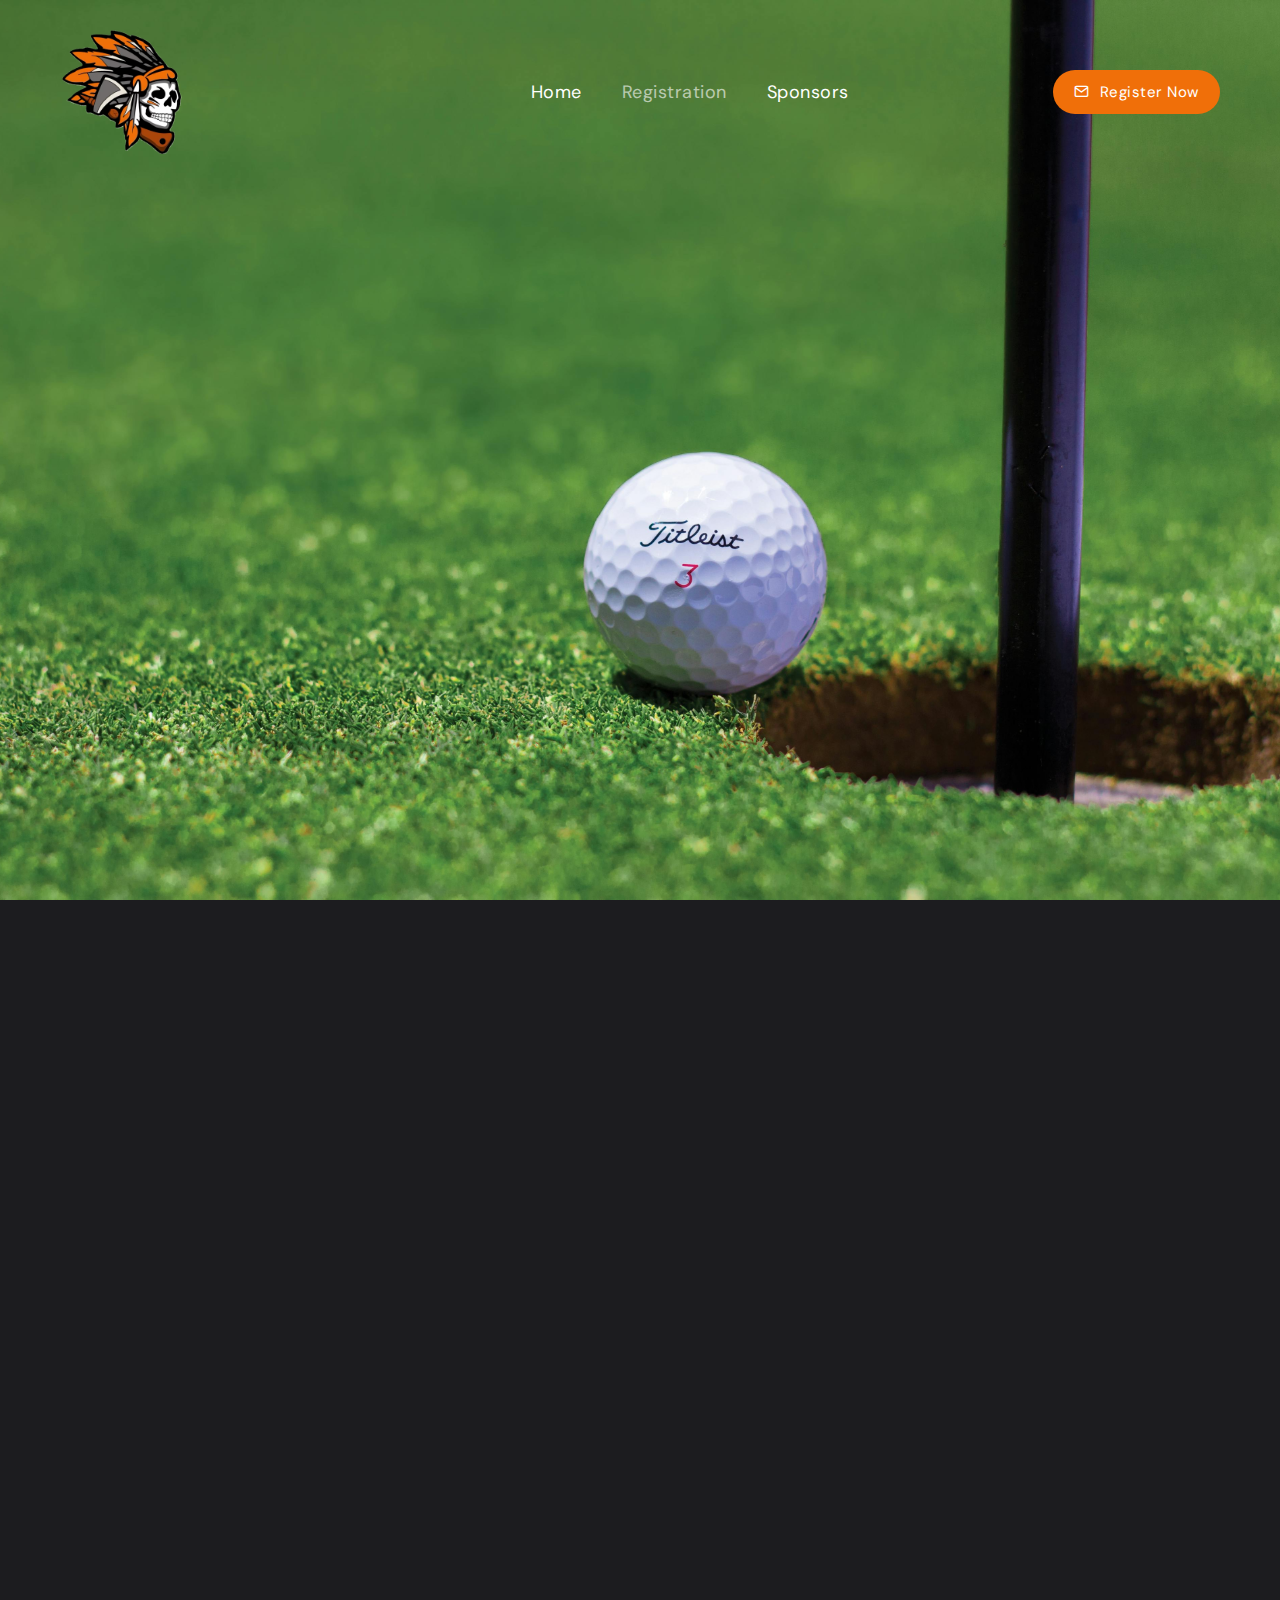
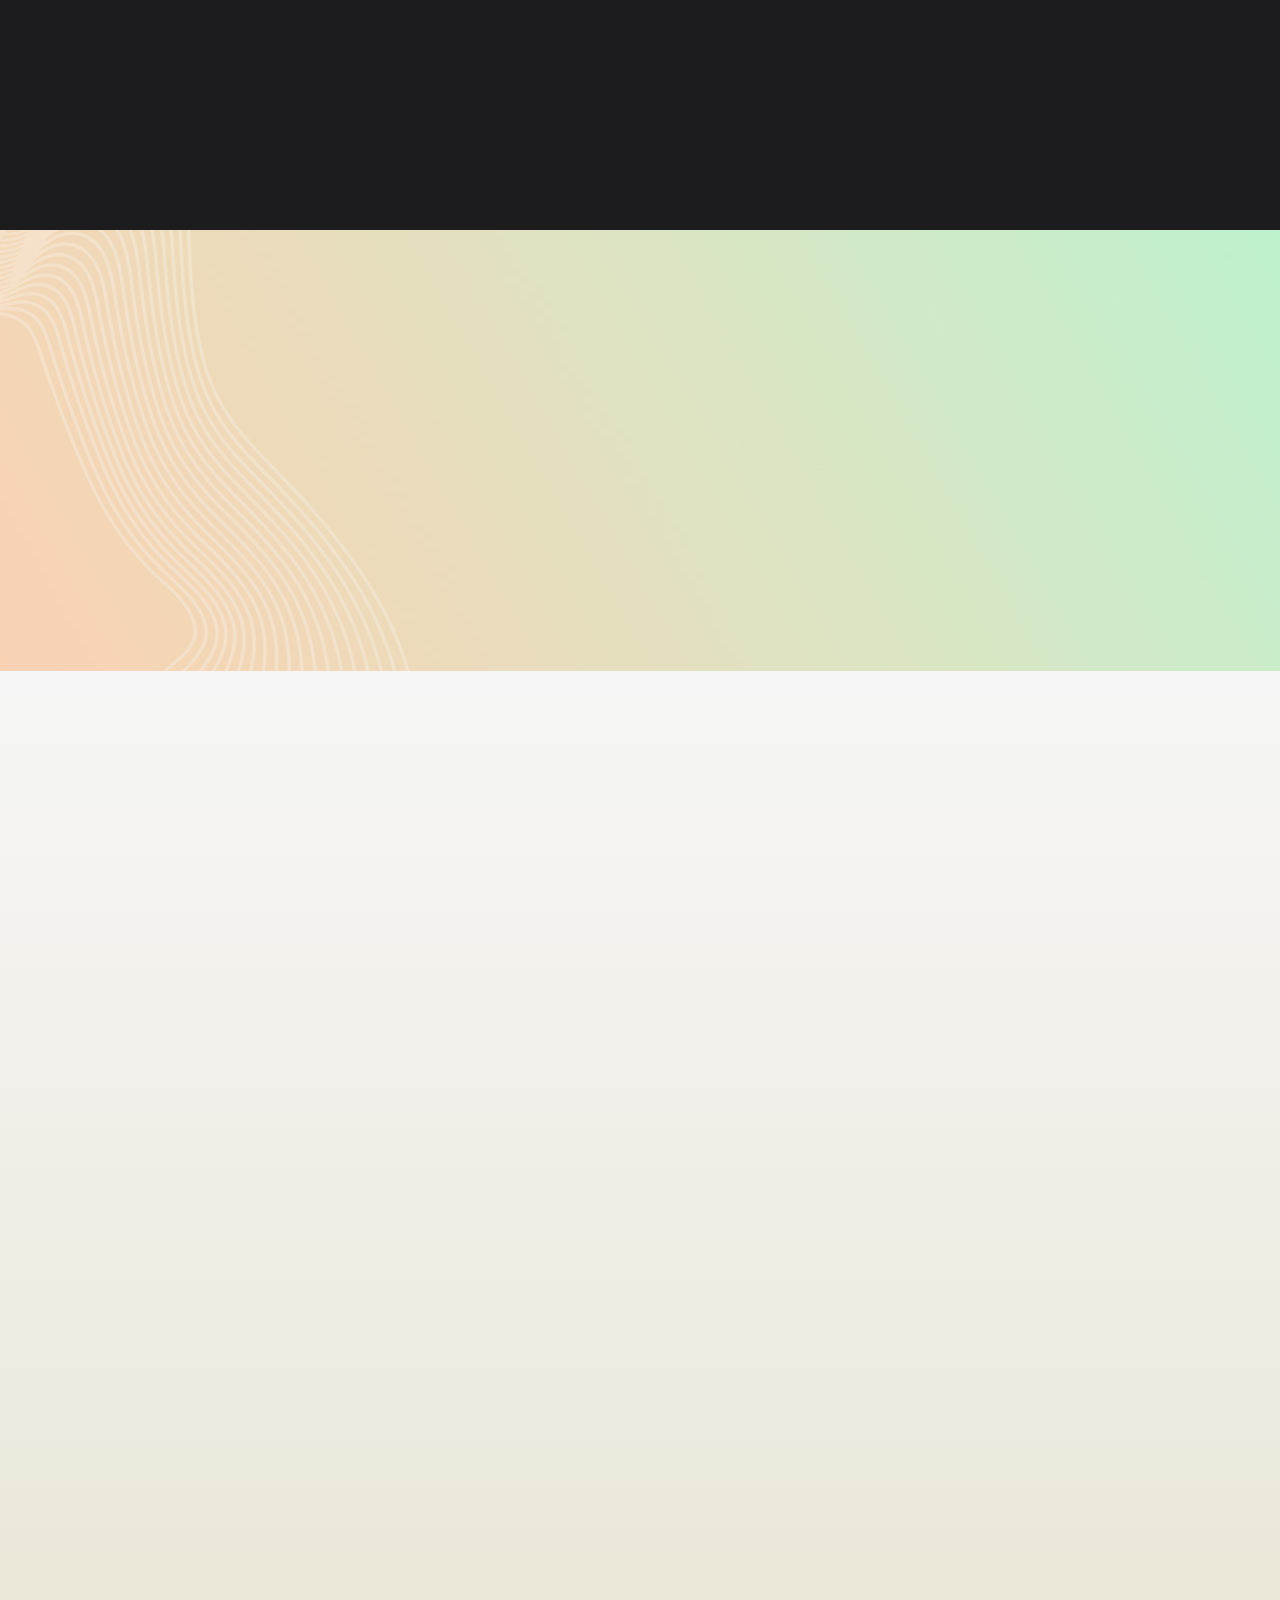
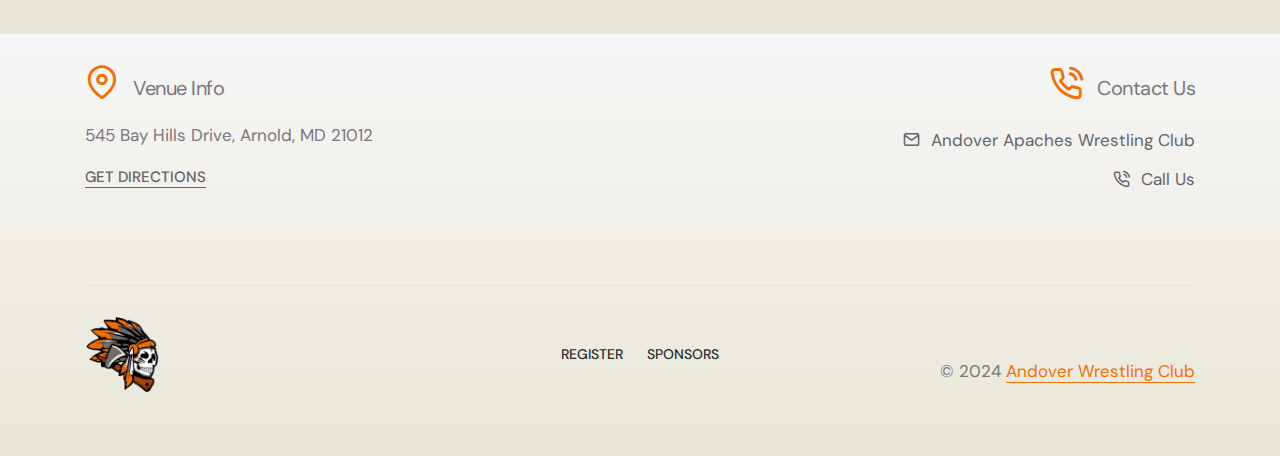
==== commit b3c7d9db: "Change content and update styles" ====
--- a/registration.html
+++ b/registration.html
@@ -218,7 +218,10 @@
                 </div>
                 <div class="col-lg-7 col-md-8">
                   <p class="mb-0 lh-30 text-center text-md-start fs-16">
-                    Upon submission, you will be responsible for payment to complete your registration. Payment can be made via Venmo using the QR code or link provided. If you have any questions, please contact us at
+                    Upon submission, you will be responsible for payment to complete your registration. Payment can be made via <a href="https://account.venmo.com/u/andoverwrestlingclub" target="_blank"
+                    >Venmo</a
+                  >
+                  using the <a href="/index.html#venmo">QR</a> or link provided. If you have any questions or would like to inquire about alternative payment methods, please contact us at
                     <a href="mailto:andoverapacheswc@gmail.com">AndoverApachesWC</a>.
                   </p>
                 </div>
@@ -700,89 +703,67 @@
     </section>
     <!-- end section -->
         <!-- start footer -->
-        <footer class="gradient-sky">
-            <div class="container">
-              <!-- Top Footer: Venue & Contact Info -->
-              <div class="row justify-content-center text-center text-sm-start mb-4">
-                <!-- Venue Info -->
-                <div class="col-lg-4 col-md-6 mb-4">
-                  <h4 class="alt-font text-medium-gray mb-10px fs-20">
-                    <i
-                      class="feather icon-feather-map-pin icon-medium text-base-color me-10px"
-                    ></i>
-                    Venue Info
-                  </h4>
-                  <p class="mb-2">545 Bay Hills Drive, Arnold, MD 21012</p>
-                  <a
-                    href="https://www.google.com/maps/place/Bay+Hills+Golf+Club/@39.0449818,-76.479569,599m/data=!3m2!1e3!4b1!4m6!3m5!1s0x89b7f83e22e1c805:0xe577677ba167a8dd!8m2!3d39.0449777!4d-76.4769941!16s%2Fg%2F1tjrqw9m?entry=ttu&g_ep=EgoyMDI1MDEyOS4xIKXMDSoASAFQAw%3D%3D"
-                    class="text-decoration-line-bottom text-uppercase fs-15 alt-font fw-500"
-                    >Get Directions</a
-                  >
-                </div>
-      
-                <!-- Contact Info -->
-                <div class="col-lg-4 col-md-6 mb-4">
-                  <h4 class="alt-font text-medium-gray mb-10px fs-20">
-                    <i
-                      class="feather icon-feather-phone-call icon-medium text-base-color me-10px"
-                    ></i>
-                    Contact Us
-                  </h4>
-                  <a href="mailto:andoverapacheswc@gmail.com" class="d-block"
-                    ><i
-                    class="feather icon-feather-mail p-2"
-                  ></i>Andover Apaches Wrestling Club</a
-                  >
-                  <a href="tel: +1-443-848-1322" class="d-block mb-2"><i
-                    class="feather icon-feather-phone-call p-2"
-                  ></i>Call Us</a>
-                </div>
-              </div>
-      
-              <!-- Bottom Footer: Logo, Navigation & Copyright -->
-              <div class="row align-items-center">
-                <!-- Logo -->
-                <div class="col-lg-3 col-md-4 text-center text-md-start mb-3 mb-md-0">
-                  <a href="index.html" class="footer-logo d-inline-block">
-                    <img
-                      src="images/Logo.png"
-                      data-at2x="images/Logo.png"
-                      alt="Event Logo"
-                    />
-                  </a>
-                </div>
-      
-                <!-- Navigation -->
-                <div class="col-lg-6 col-md-4 text-center mb-3 mb-md-0">
-                  <ul
-                    class="footer-navbar alt-font d-flex justify-content-center gap-4"
-                  >
-                    <li class="nav-item">
-                      <a href="registration.html" class="nav-link">Register</a>
-                    </li>
-                    <li class="nav-item">
-                      <a href="sponsors.html" class="nav-link">Sponsors</a>
-                    </li>
-                  </ul>
-                </div>
-      
-                <!-- Copyright -->
-                <div class="col-lg-3 col-md-4 text-center text-md-end">
-                  <p class="mb-0">
-                    &COPY; 2024
-                    <a
-                      href="index.html"
-                      target="_blank"
-                      class="text-decoration-line-bottom text-base-color"
-                    >
-                      Andover Wrestling Club
-                    </a>
-                  </p>
-                </div>
-              </div>
-            </div>
-          </footer>
-          <!-- end footer -->
+<footer class="gradient-sky">
+    <div class="container">
+      <!-- Top Footer: Venue & Contact Info -->
+      <div class="row mb-4">
+        <!-- Venue Info -->
+        <div class="col-md-6 text-center text-md-start mb-4 mb-md-0">
+          <h4 class="alt-font text-medium-gray mb-10px fs-20">
+            <i class="feather icon-feather-map-pin icon-medium text-base-color me-10px"></i>
+            Venue Info
+          </h4>
+          <p class="mb-2">545 Bay Hills Drive, Arnold, MD 21012</p>
+          <a href="https://www.google.com/maps/place/Bay+Hills+Golf+Club/@39.0449818,-76.479569,599m/data=!3m2!1e3!4b1!4m6!3m5!1s0x89b7f83e22e1c805:0xe577677ba167a8dd!8m2!3d39.0449777!4d-76.4769941!16s%2Fg%2F1tjrqw9m?entry=ttu&g_ep=EgoyMDI1MDEyOS4xIKXMDSoASAFQAw%3D%3D" class="text-decoration-line-bottom text-uppercase fs-15 alt-font fw-500">Get Directions</a>
+        </div>
+        <!-- Contact Info -->
+        <div class="col-md-6 text-center text-md-end">
+          <h4 class="alt-font text-medium-gray mb-10px fs-20">
+            <i class="feather icon-feather-phone-call icon-medium text-base-color me-10px"></i>
+            Contact Us
+          </h4>
+          <a href="mailto:andoverapacheswc@gmail.com" class="d-block">
+            <i class="feather icon-feather-mail p-2"></i>Andover Apaches Wrestling Club
+          </a>
+          <a href="tel:+1-443-848-1322" class="d-block mb-2">
+            <i class="feather icon-feather-phone-call p-2"></i>Call Us
+          </a>
+        </div>
+      </div>
+  
+      <hr class="border-white opacity-50 mb-3" />
+  
+      <!-- Bottom Footer: Logo, Navigation & Copyright -->
+      <div class="row align-items-center">
+        <!-- Logo -->
+        <div class="col-md-4 text-center text-md-start mb-3 mb-md-0">
+          <a href="index.html" class="footer-logo d-inline-block">
+            <img src="images/Logo.png" data-at2x="images/Logo.png" alt="Event Logo" />
+          </a>
+        </div>
+        <!-- Navigation -->
+        <div class="col-md-4 text-center mb-3 mb-md-0">
+          <ul class="footer-navbar alt-font d-flex justify-content-center gap-4">
+            <li class="nav-item">
+              <a href="registration.html" class="nav-link">Register</a>
+            </li>
+            <li class="nav-item">
+              <a href="sponsors.html" class="nav-link">Sponsors</a>
+            </li>
+          </ul>
+        </div>
+        <!-- Copyright -->
+        <div class="col-md-4 text-center text-md-end">
+          <p class="mb-0">
+            &COPY; 2024
+            <a href="index.html" target="_blank" class="text-decoration-line-bottom text-base-color">Andover Wrestling Club</a>
+          </p>
+        </div>
+      </div>
+    </div>
+  </footer>
+  <!-- end footer -->
+  
     <!-- start scroll progress -->
     <div class="scroll-progress d-none d-xxl-block">
       <a href="#" class="scroll-top" aria-label="scroll">
--- a/css/conference.css
+++ b/css/conference.css
@@ -149,6 +149,24 @@
     margin-top: 10px;
     border-radius: 8px;
   }
+
+  .btn-custom {
+    display: inline-block;
+    padding: 10px 20px;
+    background-color: #F06F09;
+    color: #fff;
+    border: none;
+    border-radius: 4px;
+    cursor: pointer;
+    text-align: center;
+    font-weight: bold;
+    transition: background-color 0.3s ease;
+  }
+  
+  .btn-custom:hover {
+    background-color: #d95a06;
+  }
+  
   
 /* model popup */
 .my-mfp-zoom-in.mfp-ready.mfp-bg {
